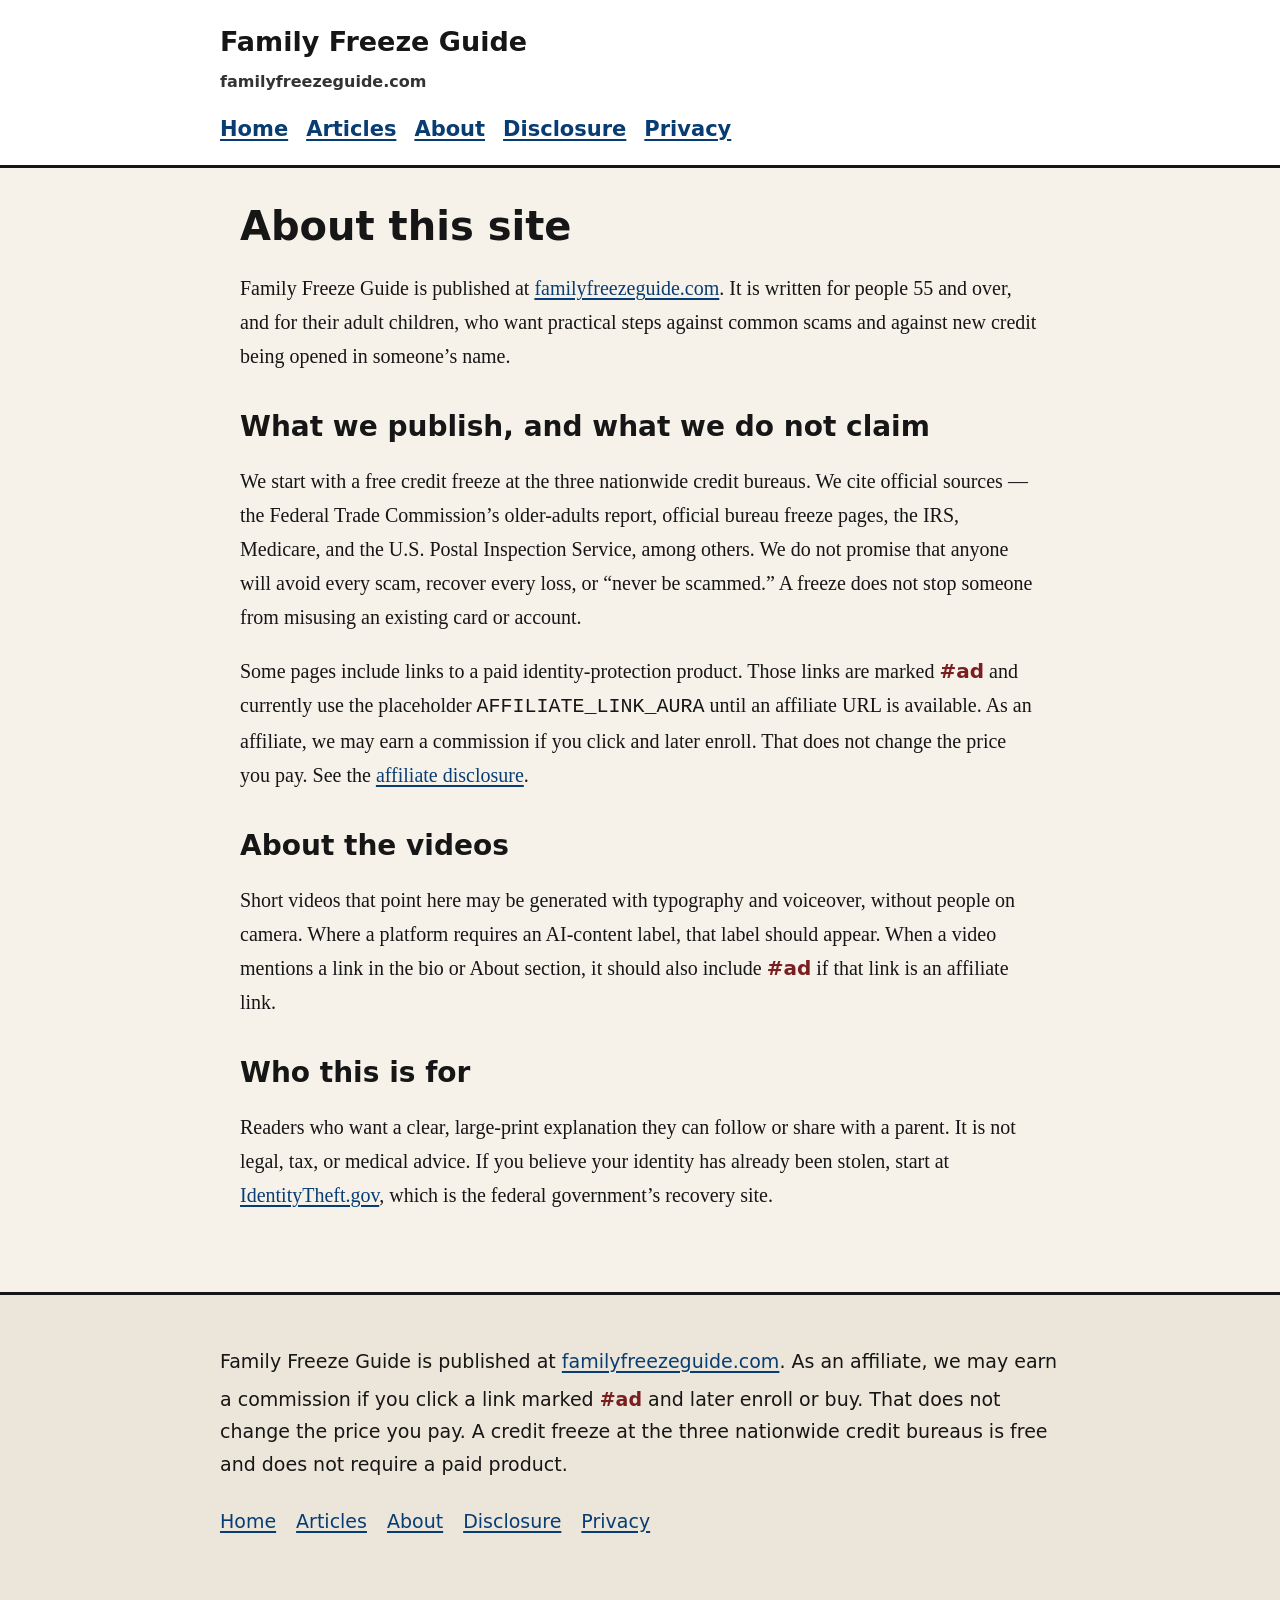
==== about.html @ fc5cfa77 "Publish Family Freeze Guide site Static site for familyfreezeguide.com, including the Impact site-ve" ====
<!DOCTYPE html>
<html lang="en">
<head>
  <meta charset="utf-8">
  <meta name="viewport" content="width=device-width, initial-scale=1">
  <title>About this site — Family Freeze Guide</title>
  <meta name="description" content="Plain-language guides for adults 55 and over, and for their adult children. Start with a free credit freeze. Paid tools are optional.">
  <link rel="canonical" href="https://familyfreezeguide.com/about.html">
  <meta property="og:type" content="website">
  <meta property="og:site_name" content="Family Freeze Guide">
  <meta property="og:title" content="About this site — Family Freeze Guide">
  <meta property="og:description" content="Plain-language guides for adults 55 and over, and for their adult children. Start with a free credit freeze. Paid tools are optional.">
  <meta property="og:url" content="https://familyfreezeguide.com/about.html">
  <link rel="stylesheet" href="css/style.css">
</head>
<body>
  <a class="skip" href="#content">Skip to content</a>
  <header>
    <div class="inner">
      <a class="brand" href="index.html">Family Freeze Guide</a>
      <span class="brand-note">familyfreezeguide.com</span>
      <nav aria-label="Main">
        <ul>
          <li><a href="index.html">Home</a></li><li><a href="index.html#articles">Articles</a></li><li><a href="about.html">About</a></li><li><a href="disclosure.html">Disclosure</a></li><li><a href="privacy.html">Privacy</a></li>
        </ul>
      </nav>
    </div>
  </header>
  <main id="content">
    <h1>About this site</h1>
    
    
    
<p>Family Freeze Guide is published at <a href="https://familyfreezeguide.com/">familyfreezeguide.com</a>. It is written for people 55 and over, and for their adult children, who want practical steps against common scams and against new credit being opened in someone’s name.</p>

<h2>What we publish, and what we do not claim</h2>
<p>We start with a free credit freeze at the three nationwide credit bureaus. We cite official sources — the Federal Trade Commission’s older-adults report, official bureau freeze pages, the IRS, Medicare, and the U.S. Postal Inspection Service, among others. We do not promise that anyone will avoid every scam, recover every loss, or “never be scammed.” A freeze does not stop someone from misusing an existing card or account.</p>
<p>Some pages include links to a paid identity-protection product. Those links are marked <span class="ad">#ad</span> and currently use the placeholder <code>AFFILIATE_LINK_AURA</code> until an affiliate URL is available. As an affiliate, we may earn a commission if you click and later enroll. That does not change the price you pay. See the <a href="disclosure.html">affiliate disclosure</a>.</p>

<h2>About the videos</h2>
<p>Short videos that point here may be generated with typography and voiceover, without people on camera. Where a platform requires an AI-content label, that label should appear. When a video mentions a link in the bio or About section, it should also include <span class="ad">#ad</span> if that link is an affiliate link.</p>

<h2>Who this is for</h2>
<p>Readers who want a clear, large-print explanation they can follow or share with a parent. It is not legal, tax, or medical advice. If you believe your identity has already been stolen, start at <a href="https://www.identitytheft.gov/">IdentityTheft.gov</a>, which is the federal government’s recovery site.</p>

  </main>
  <footer>
    <div class="inner">
      <p>Family Freeze Guide is published at <a href="https://familyfreezeguide.com/">familyfreezeguide.com</a>. As an affiliate, we may earn a commission if you click a link marked <span class="ad">#ad</span> and later enroll or buy. That does not change the price you pay. A credit freeze at the three nationwide credit bureaus is free and does not require a paid product.</p>
      <ul>
        <li><a href="index.html">Home</a></li><li><a href="index.html#articles">Articles</a></li><li><a href="about.html">About</a></li><li><a href="disclosure.html">Disclosure</a></li><li><a href="privacy.html">Privacy</a></li>
      </ul>
    </div>
  </footer>
</body>
</html>
---- css/style.css ----
/* Large-type, high-contrast, mobile-first. Family Freeze Guide. */
:root {
  --bg: #f6f2ea;
  --ink: #161616;
  --muted: #333333;
  --card: #ffffff;
  --border: #c9c2b4;
  --link: #083d73;
  --link-hover: #0b4f8a;
  --accent: #7a1f1f;
  --ad-bg: #fff6d8;
  --ad-border: #7a5b00;
  --footer-bg: #ece6da;
  --focus: #0b4f8a;
  --max: 42rem;
}

* { box-sizing: border-box; }

html {
  font-size: 20px;
  scroll-behavior: smooth;
}

body {
  margin: 0;
  font-family: Georgia, "Times New Roman", Times, serif;
  line-height: 1.7;
  color: var(--ink);
  background: var(--bg);
}

.skip {
  position: absolute;
  left: -999px;
  top: 0;
  background: #000;
  color: #fff;
  padding: 0.5rem 1rem;
  z-index: 10;
}
.skip:focus { left: 0.5rem; top: 0.5rem; }

header {
  background: var(--card);
  border-bottom: 3px solid var(--ink);
  padding: 0.75rem 1rem 0.5rem;
}

.brand {
  font-family: system-ui, -apple-system, "Segoe UI", sans-serif;
  font-weight: 700;
  font-size: 1.35rem;
  color: var(--ink);
  text-decoration: none;
  display: inline-block;
}
.brand-note {
  display: block;
  font-family: system-ui, sans-serif;
  font-weight: 600;
  font-size: 0.8rem;
  color: var(--muted);
  margin-top: 0.15rem;
}

nav {
  margin-top: 0.6rem;
}
nav ul {
  list-style: none;
  padding: 0;
  margin: 0;
  display: flex;
  flex-wrap: wrap;
  gap: 0.4rem 0.9rem;
  font-family: system-ui, -apple-system, "Segoe UI", sans-serif;
  font-size: 1.05rem;
  font-weight: 600;
}
nav a {
  display: inline-block;
  min-height: 44px;
  line-height: 44px;
  color: var(--link);
  text-decoration: underline;
  text-decoration-thickness: 2px;
  text-underline-offset: 3px;
}

a {
  color: var(--link);
  text-decoration-thickness: 2px;
  text-underline-offset: 3px;
}
a:hover { color: var(--link-hover); }
a:focus-visible, button:focus-visible, .skip:focus-visible {
  outline: 3px solid var(--focus);
  outline-offset: 3px;
}

main {
  max-width: var(--max);
  margin: 0 auto;
  padding: 1.25rem 1rem 3rem;
}

h1, h2, h3 {
  font-family: system-ui, -apple-system, "Segoe UI", sans-serif;
  line-height: 1.25;
  font-weight: 750;
}
h1 { font-size: 2rem; margin: 0.4rem 0 0.8rem; }
h2 { font-size: 1.4rem; margin: 1.8rem 0 0.6rem; }
h3 { font-size: 1.15rem; margin: 1.3rem 0 0.4rem; }

.lede {
  font-size: 1.15rem;
  color: var(--muted);
  margin: 0 0 1rem;
}

.meta {
  font-family: system-ui, sans-serif;
  font-size: 0.95rem;
  color: var(--muted);
  margin: 0 0 1.25rem;
}

.banner, .ad-box, .callout {
  background: var(--ad-bg);
  border: 2px solid var(--ad-border);
  padding: 0.9rem 1rem;
  margin: 1.2rem 0;
  font-family: system-ui, sans-serif;
  font-size: 1rem;
}
.callout {
  background: var(--card);
  border-color: var(--ink);
}
.ad {
  font-family: system-ui, sans-serif;
  font-weight: 700;
  color: var(--accent);
  white-space: nowrap;
}

.article-list, .steps {
  padding-left: 1.3rem;
}
.article-list li, .steps li, .plain-list li {
  margin: 0.55rem 0;
}
.plain-list { padding-left: 1.3rem; }

.card-list {
  list-style: none;
  padding: 0;
  margin: 1rem 0 0;
}
.card-list li {
  background: var(--card);
  border: 1px solid var(--border);
  border-left: 5px solid var(--ink);
  padding: 0.85rem 1rem;
  margin: 0.75rem 0;
}
.card-list a { font-weight: 700; font-family: system-ui, sans-serif; }

.sources {
  background: var(--card);
  border: 1px solid var(--border);
  padding: 1rem 1.1rem;
  margin-top: 2rem;
}
.sources h2 { margin-top: 0; }
.sources ol, .sources ul { padding-left: 1.25rem; }
.sources li { margin: 0.4rem 0; font-size: 0.98rem; }

footer {
  background: var(--footer-bg);
  border-top: 3px solid var(--ink);
  padding: 1.25rem 1rem 2rem;
  font-family: system-ui, sans-serif;
  font-size: 0.95rem;
}
footer .inner { max-width: var(--max); margin: 0 auto; }
footer ul { list-style: none; padding: 0; display: flex; flex-wrap: wrap; gap: 0.4rem 1rem; }
footer a { min-height: 44px; display: inline-flex; align-items: center; }

table {
  width: 100%;
  border-collapse: collapse;
  background: var(--card);
  font-family: system-ui, sans-serif;
  font-size: 0.98rem;
  margin: 1rem 0;
}
th, td {
  border: 1px solid var(--border);
  padding: 0.65rem 0.6rem;
  text-align: left;
  vertical-align: top;
}
th { background: #ebe4d6; }

.placeholder-names {
  background: var(--card);
  border: 1px solid var(--border);
  padding: 1rem;
}

@media (max-width: 640px) {
  html { font-size: 21px; }
  h1 { font-size: 1.7rem; }
  table { display: block; overflow-x: auto; }
}

@media (min-width: 800px) {
  main, footer .inner, header .inner {
    max-width: var(--max);
    margin-left: auto;
    margin-right: auto;
  }
  header .inner { padding: 0.2rem 0; }
}
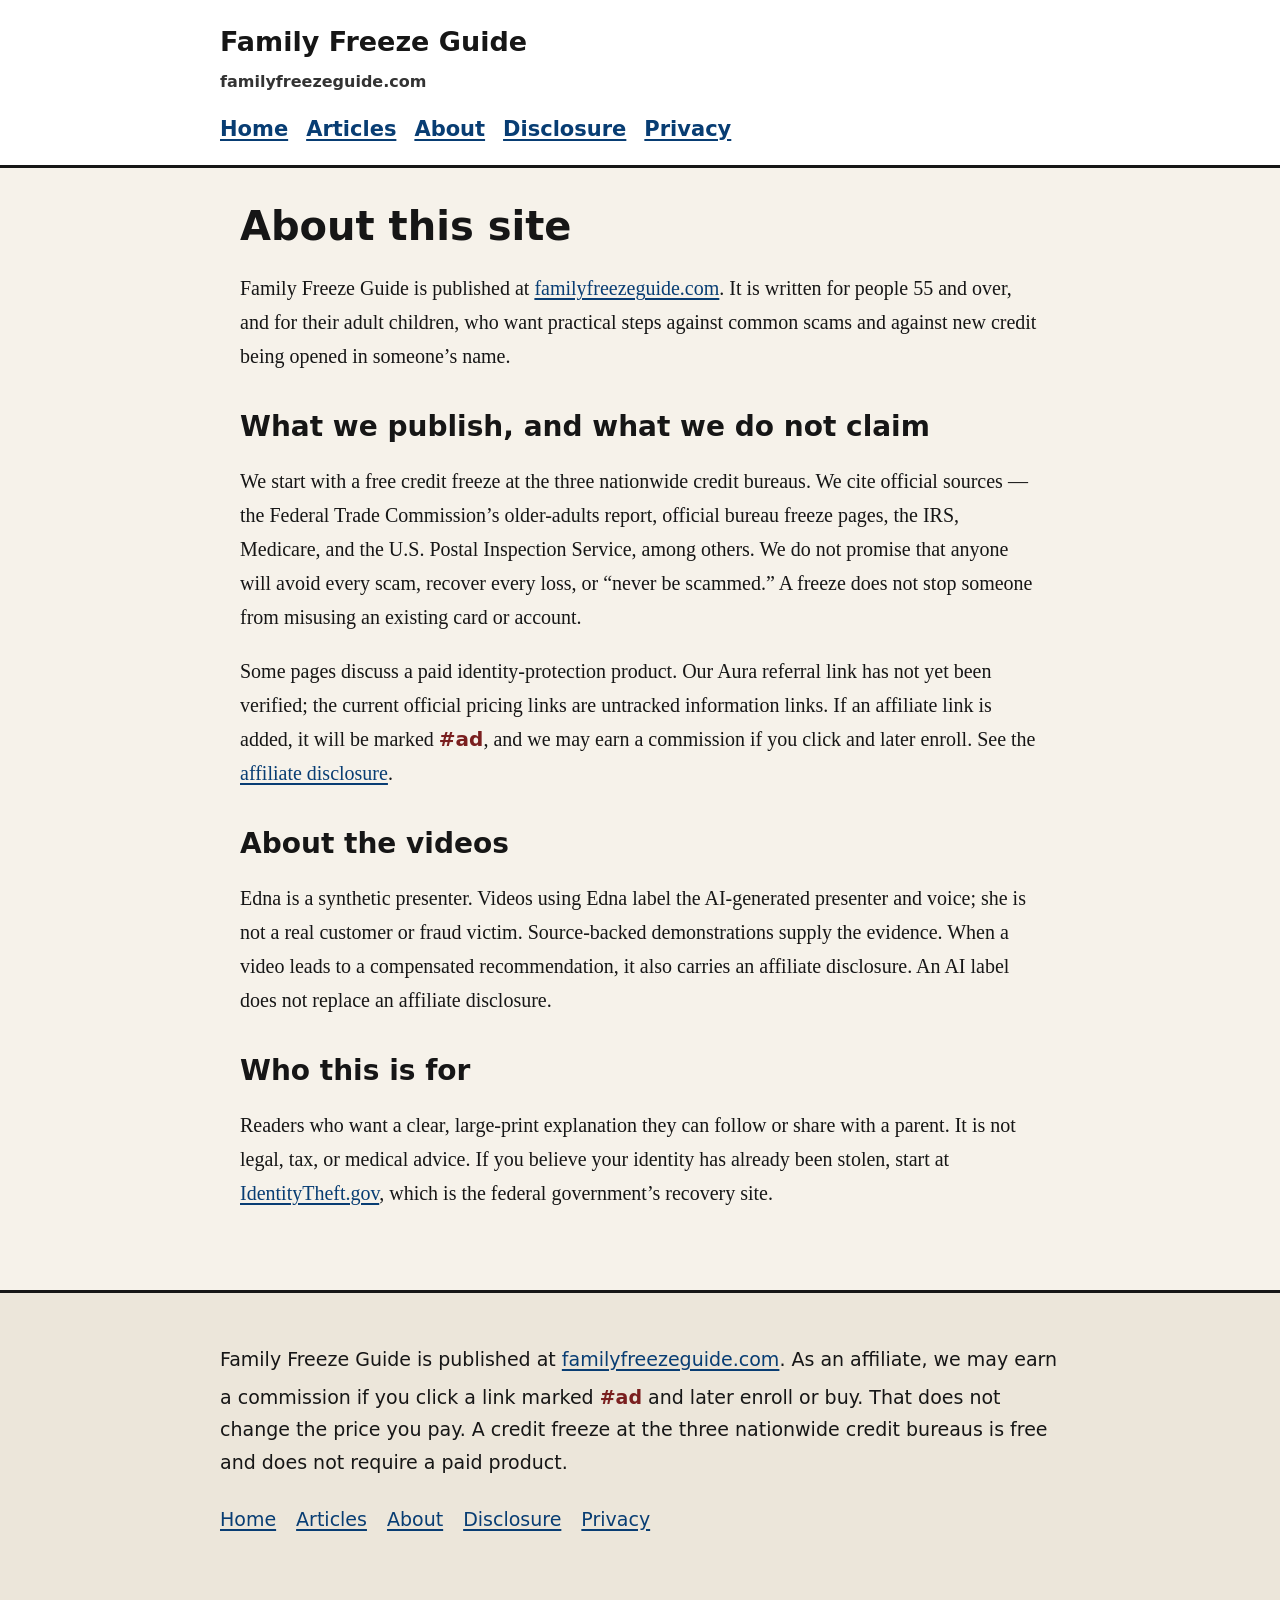
==== commit b24e727e: "Prepare free checklist delivery and remove broken Aura placeholders" ====
--- a/about.html
+++ b/about.html
@@ -35,10 +35,10 @@
 
 <h2>What we publish, and what we do not claim</h2>
 <p>We start with a free credit freeze at the three nationwide credit bureaus. We cite official sources — the Federal Trade Commission’s older-adults report, official bureau freeze pages, the IRS, Medicare, and the U.S. Postal Inspection Service, among others. We do not promise that anyone will avoid every scam, recover every loss, or “never be scammed.” A freeze does not stop someone from misusing an existing card or account.</p>
-<p>Some pages include links to a paid identity-protection product. Those links are marked <span class="ad">#ad</span> and currently use the placeholder <code>AFFILIATE_LINK_AURA</code> until an affiliate URL is available. As an affiliate, we may earn a commission if you click and later enroll. That does not change the price you pay. See the <a href="disclosure.html">affiliate disclosure</a>.</p>
+<p>Some pages discuss a paid identity-protection product. Our Aura referral link has not yet been verified; the current official pricing links are untracked information links. If an affiliate link is added, it will be marked <span class="ad">#ad</span>, and we may earn a commission if you click and later enroll. See the <a href="disclosure.html">affiliate disclosure</a>.</p>
 
 <h2>About the videos</h2>
-<p>Short videos that point here may be generated with typography and voiceover, without people on camera. Where a platform requires an AI-content label, that label should appear. When a video mentions a link in the bio or About section, it should also include <span class="ad">#ad</span> if that link is an affiliate link.</p>
+<p>Edna is a synthetic presenter. Videos using Edna label the AI-generated presenter and voice; she is not a real customer or fraud victim. Source-backed demonstrations supply the evidence. When a video leads to a compensated recommendation, it also carries an affiliate disclosure. An AI label does not replace an affiliate disclosure.</p>
 
 <h2>Who this is for</h2>
 <p>Readers who want a clear, large-print explanation they can follow or share with a parent. It is not legal, tax, or medical advice. If you believe your identity has already been stolen, start at <a href="https://www.identitytheft.gov/">IdentityTheft.gov</a>, which is the federal government’s recovery site.</p>
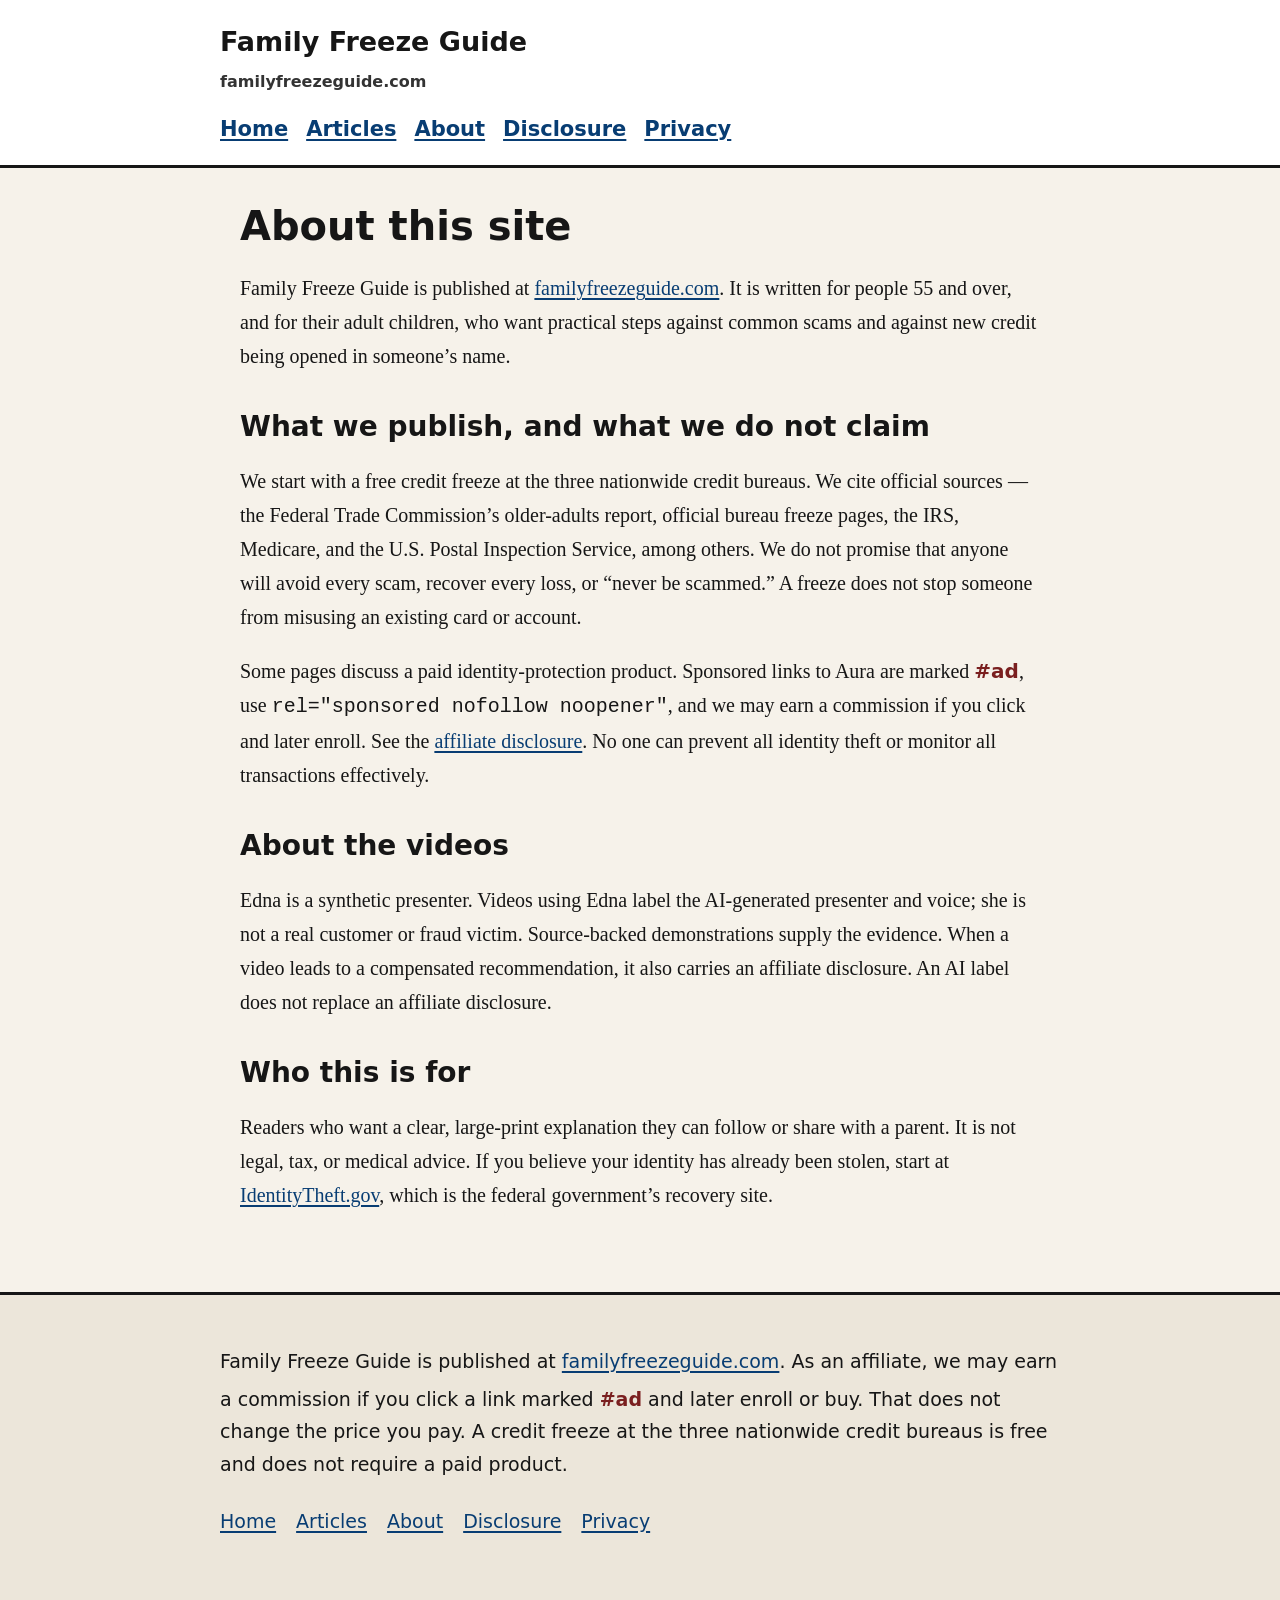
==== commit 9d3b099b: "Add tracked Aura affiliate links, approved claims, and freeze coverage section" ====
--- a/about.html
+++ b/about.html
@@ -35,7 +35,7 @@
 
 <h2>What we publish, and what we do not claim</h2>
 <p>We start with a free credit freeze at the three nationwide credit bureaus. We cite official sources — the Federal Trade Commission’s older-adults report, official bureau freeze pages, the IRS, Medicare, and the U.S. Postal Inspection Service, among others. We do not promise that anyone will avoid every scam, recover every loss, or “never be scammed.” A freeze does not stop someone from misusing an existing card or account.</p>
-<p>Some pages discuss a paid identity-protection product. Our Aura referral link has not yet been verified; the current official pricing links are untracked information links. If an affiliate link is added, it will be marked <span class="ad">#ad</span>, and we may earn a commission if you click and later enroll. See the <a href="disclosure.html">affiliate disclosure</a>.</p>
+<p>Some pages discuss a paid identity-protection product. Sponsored links to Aura are marked <span class="ad">#ad</span>, use <code>rel="sponsored nofollow noopener"</code>, and we may earn a commission if you click and later enroll. See the <a href="disclosure.html">affiliate disclosure</a>. No one can prevent all identity theft or monitor all transactions effectively.</p>
 
 <h2>About the videos</h2>
 <p>Edna is a synthetic presenter. Videos using Edna label the AI-generated presenter and voice; she is not a real customer or fraud victim. Source-backed demonstrations supply the evidence. When a video leads to a compensated recommendation, it also carries an affiliate disclosure. An AI label does not replace an affiliate disclosure.</p>
